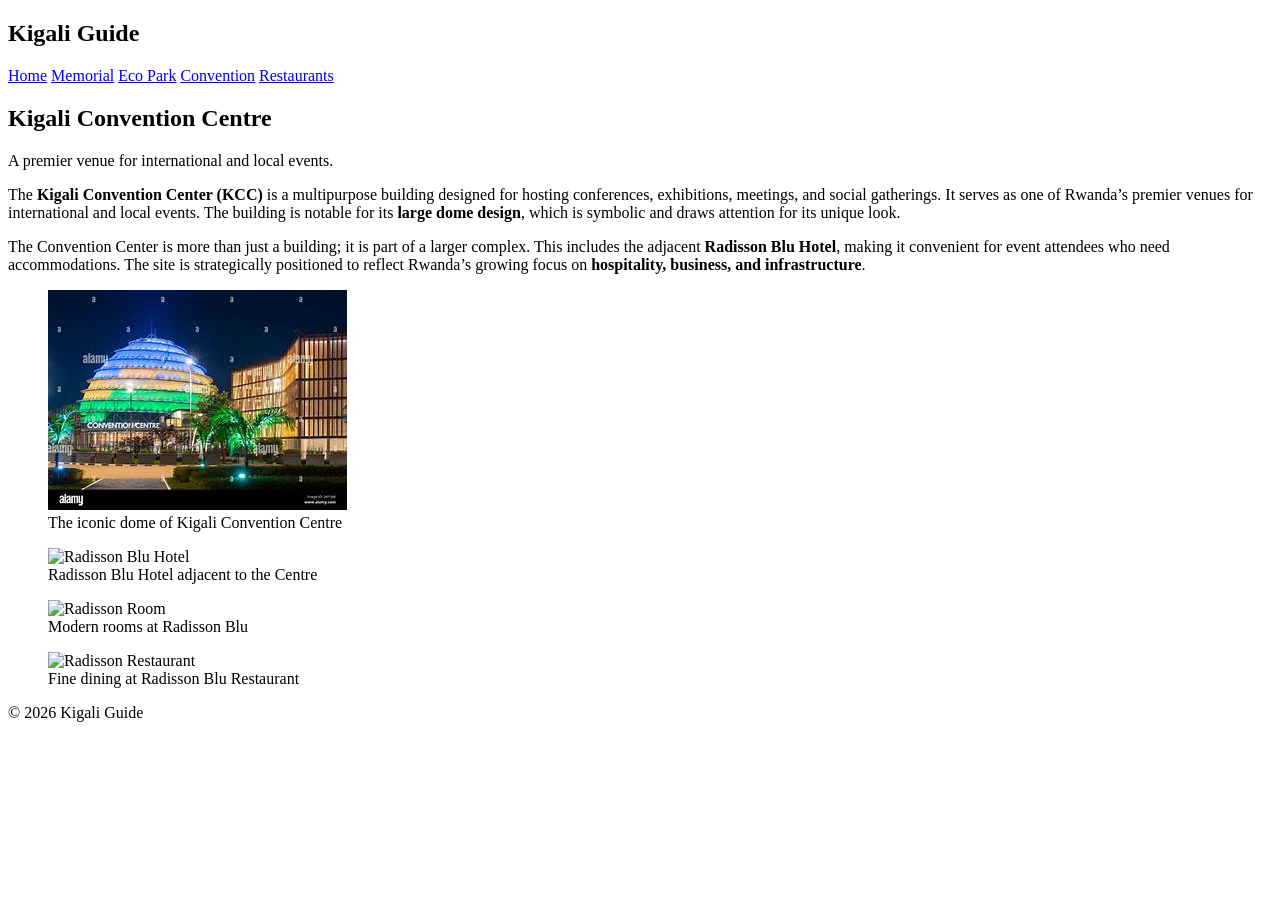
==== convention.html @ 90e212a1 "Created Convention Centre page with descriptive paragraphs and image gallery" ====
<!DOCTYPE html>
<html lang="en">
<head>
  <meta charset="UTF-8">
  <title>Kigali Convention Centre</title>
  <link rel="stylesheet" href="convention.css">
</head>
<body>
<nav>
  <h2>Kigali Guide</h2>
  <div>
    <a href="index.html">Home</a>
    <a href="memorial.html">Memorial</a>
    <a href="park.html">Eco Park</a>
    <a href="convention.html">Convention</a>
    <a href="restaurants.html">Restaurants</a>
  </div>
</nav>

<section class="hero">
  <h1>Kigali Convention Centre</h1>
  <p>A premier venue for international and local events.</p>
</section>

<section class="content">
  <p>
    The <b>Kigali Convention Center (KCC)</b> is a multipurpose building designed for hosting 
    conferences, exhibitions, meetings, and social gatherings. It serves as one of Rwanda’s 
    premier venues for international and local events. The building is notable for its 
    <b>large dome design</b>, which is symbolic and draws attention for its unique look.
  </p>
  <p>
    The Convention Center is more than just a building; it is part of a larger complex. 
    This includes the adjacent <b>Radisson Blu Hotel</b>, making it convenient for event 
    attendees who need accommodations. The site is strategically positioned to reflect 
    Rwanda’s growing focus on <b>hospitality, business, and infrastructure</b>.
  </p>

  <div class="gallery">
    <figure>
      <img src="convention.jpg" alt="Convention Dome">
      <figcaption>The iconic dome of Kigali Convention Centre</figcaption>
    </figure>
    <figure>
      <img src="radisson.jpg" alt="Radisson Blu Hotel">
      <figcaption>Radisson Blu Hotel adjacent to the Centre</figcaption>
    </figure>
    <figure>
      <img src="radisson room.jpg" alt="Radisson Room">
      <figcaption>Modern rooms at Radisson Blu</figcaption>
    </figure>
    <figure>
      <img src="radisson restaurant.jpg" alt="Radisson Restaurant">
      <figcaption>Fine dining at Radisson Blu Restaurant</figcaption>
    </figure>
  </div>
</section>

<footer>
  <p>© 2026 Kigali Guide</p>
</footer>
</body>
</html>
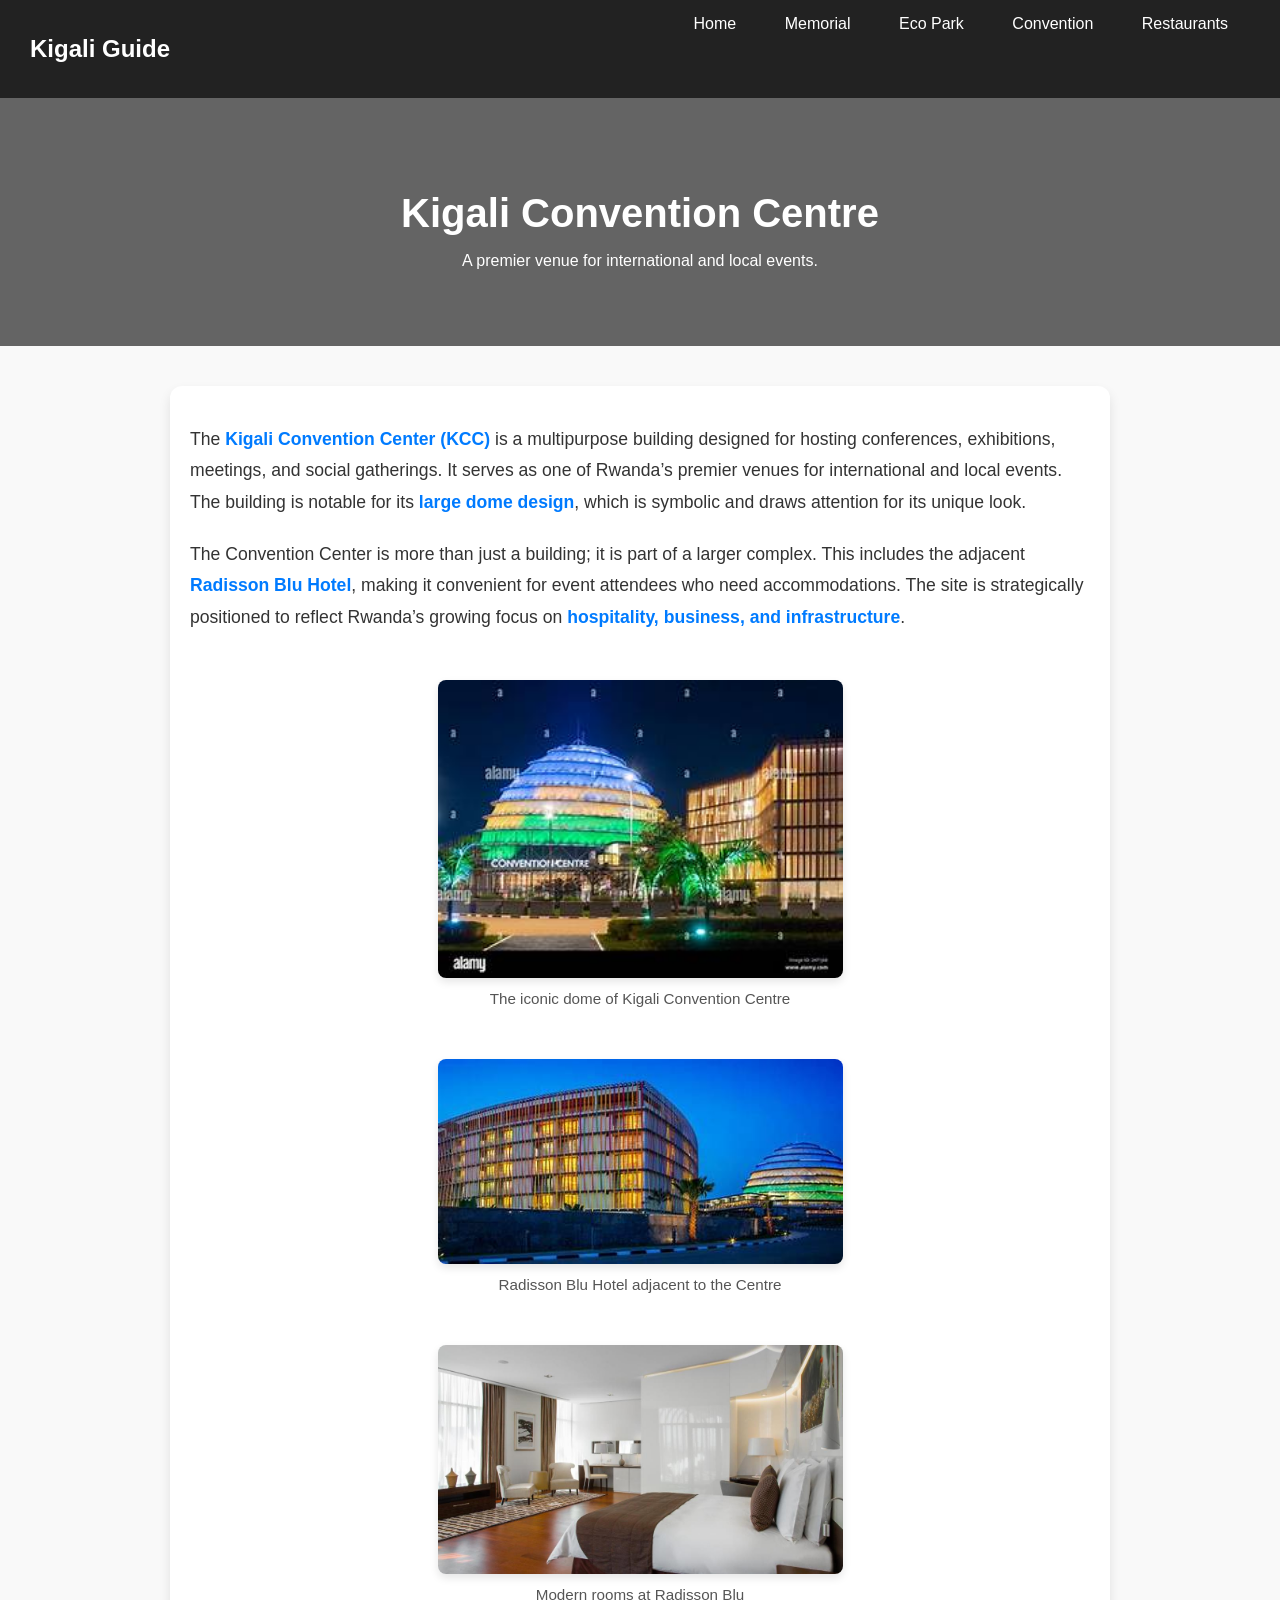
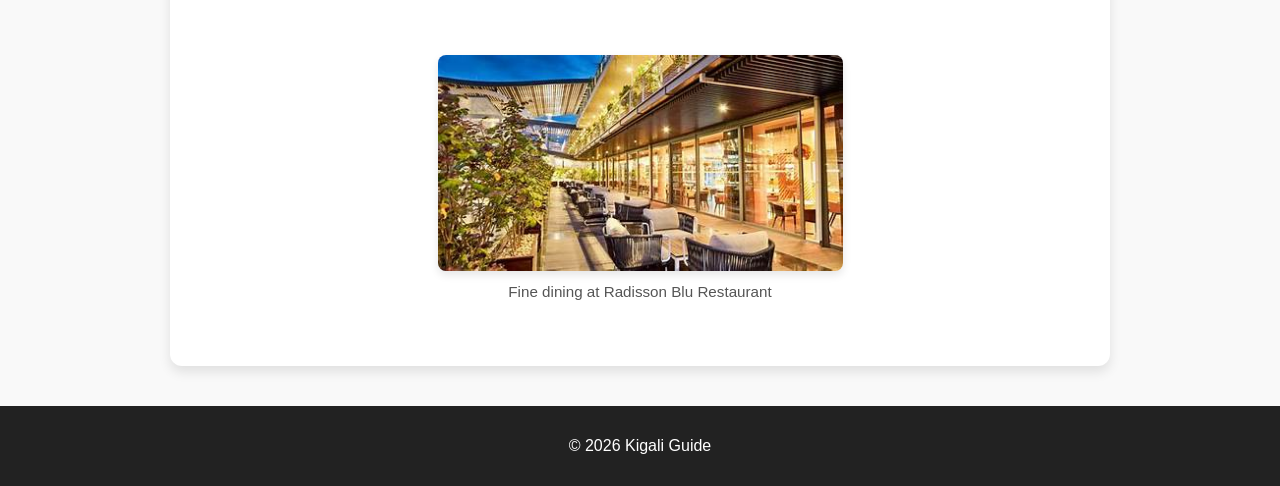
==== commit 12289a10: "Updated image paths to match actual file names" ====
--- a/convention.html
+++ b/convention.html
@@ -42,19 +42,20 @@
       <figcaption>The iconic dome of Kigali Convention Centre</figcaption>
     </figure>
     <figure>
-      <img src="radisson.jpg" alt="Radisson Blu Hotel">
+      <img src="radisson kigali.jpg" alt="Radisson Blu Hotel">
       <figcaption>Radisson Blu Hotel adjacent to the Centre</figcaption>
     </figure>
     <figure>
-      <img src="radisson room.jpg" alt="Radisson Room">
+      <img src="radisson room kigali.jpg" alt="Radisson Room">
       <figcaption>Modern rooms at Radisson Blu</figcaption>
     </figure>
     <figure>
-      <img src="radisson restaurant.jpg" alt="Radisson Restaurant">
+      <img src="radisson restaurant kigali.jpg" alt="Radisson Restaurant">
       <figcaption>Fine dining at Radisson Blu Restaurant</figcaption>
     </figure>
   </div>
 </section>
+
 
 <footer>
   <p>© 2026 Kigali Guide</p>
--- a/convention.css
+++ b/convention.css
@@ -0,0 +1,100 @@
+body {
+  font-family: 'Segoe UI', Arial, sans-serif;
+  margin: 0;
+  background: #f9f9f9;
+  color: #333;
+}
+
+nav {
+  background: #222;
+  color: white;
+  padding: 15px 30px;
+  display: flex;
+  justify-content: space-between;
+  position: sticky;
+  top: 0;
+}
+
+nav a {
+  color: white;
+  margin: 0 10px;
+  text-decoration: none;
+  padding: 6px 12px;
+  transition: background 0.3s ease;
+}
+
+nav a:hover {
+  background: #007BFF;
+  border-radius: 4px;
+}
+
+.hero {
+  text-align: center;
+  padding: 60px 20px;
+  background: linear-gradient(rgba(0,0,0,0.6), rgba(0,0,0,0.6)),
+              url('convention-banner.jpg') no-repeat center center/cover;
+  color: white;
+}
+
+.hero h1 {
+  font-size: 2.5em;
+  margin-bottom: 10px;
+}
+
+.content {
+  max-width: 900px;
+  margin: 40px auto;
+  padding: 20px;
+  background: #fff;
+  border-radius: 12px;
+  box-shadow: 0 6px 12px rgba(0,0,0,0.1);
+}
+
+.content p {
+  font-size: 1.1em;
+  line-height: 1.8;
+  margin-bottom: 20px;
+}
+
+.content b {
+  color: #007BFF;
+  font-weight: 600;
+}
+
+.gallery {
+  display: flex;
+  flex-wrap: wrap;
+  justify-content: center;
+  gap: 20px;
+  margin: 30px 0;
+}
+
+.gallery figure {
+  width: 45%;
+  text-align: center;
+}
+
+.gallery img {
+  width: 100%;
+  border-radius: 8px;
+  box-shadow: 0 4px 8px rgba(0,0,0,0.1);
+  transition: transform 0.3s ease;
+}
+
+.gallery img:hover {
+  transform: scale(1.05);
+}
+
+.gallery figcaption {
+  margin-top: 8px;
+  font-size: 0.95em;
+  color: #555;
+}
+
+footer {
+  background: #222;
+  color: white;
+  text-align: center;
+  padding: 15px;
+  margin-top: 40px;
+}
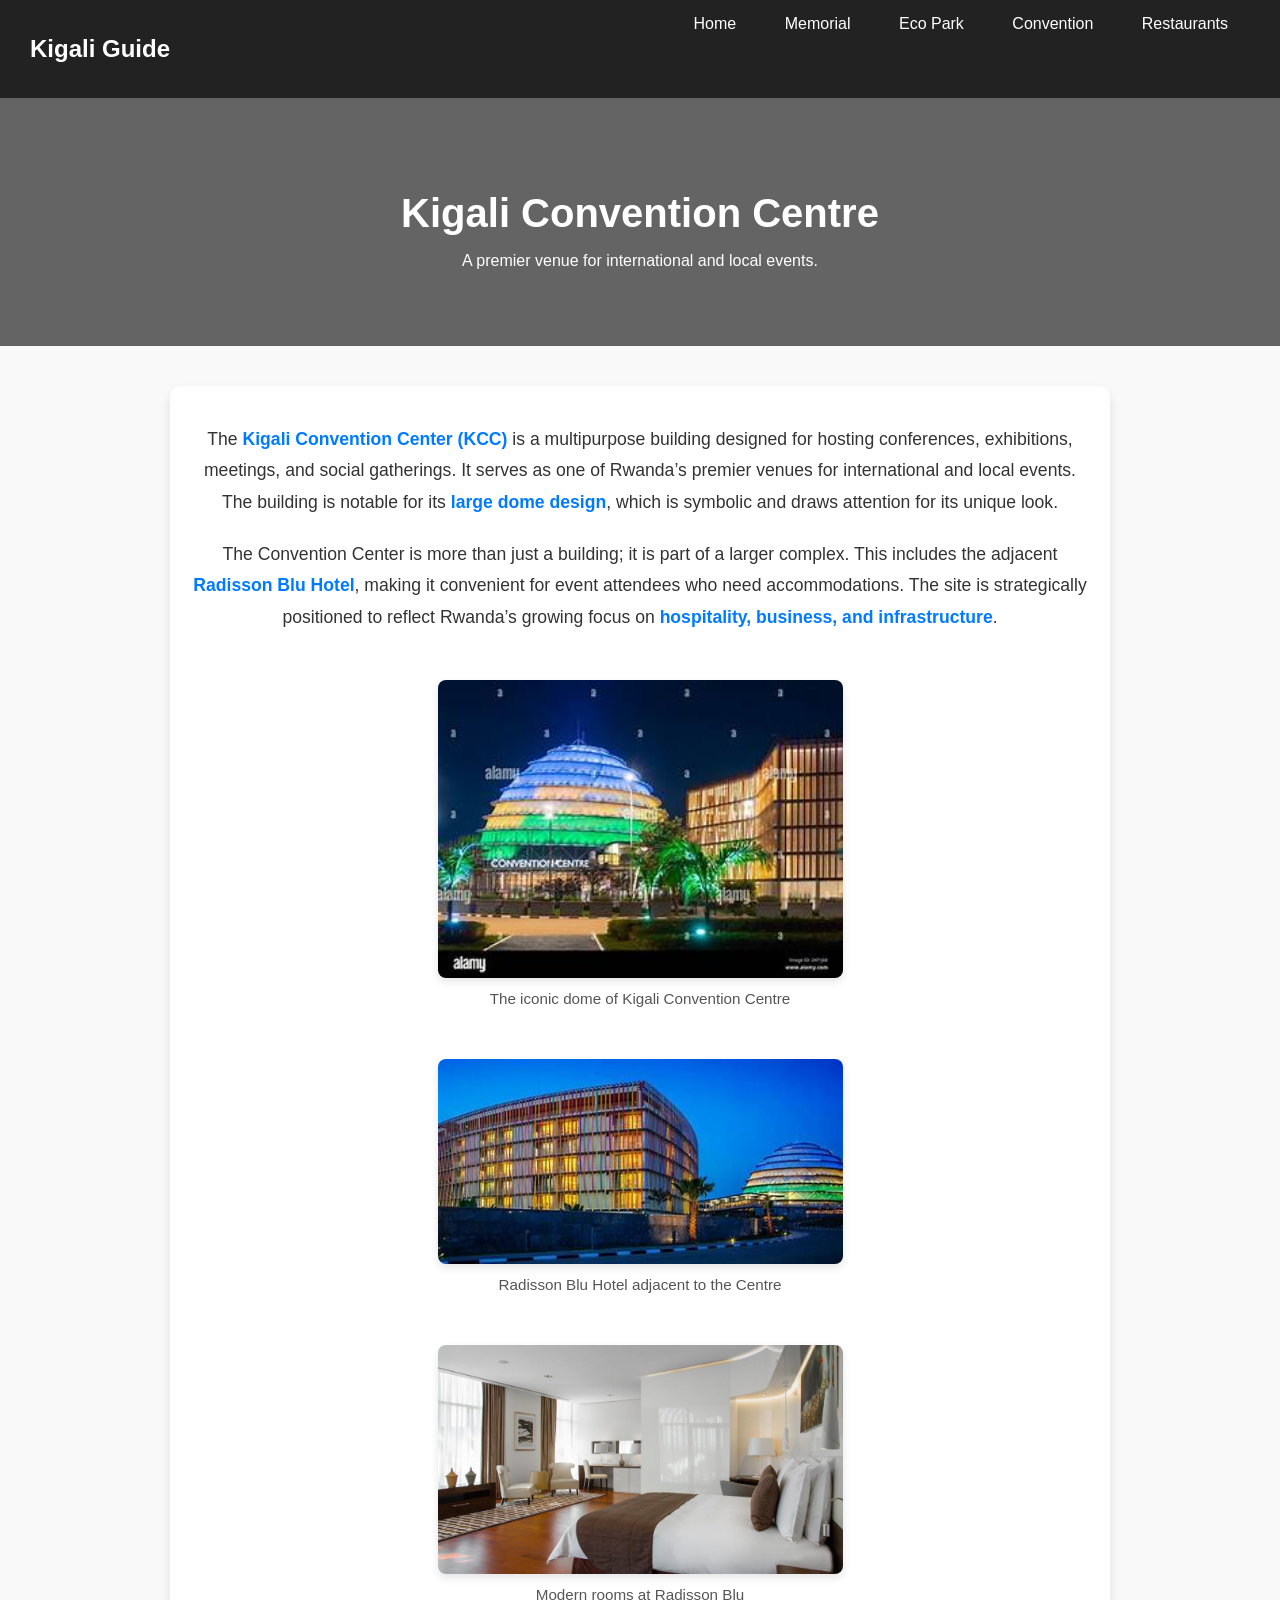
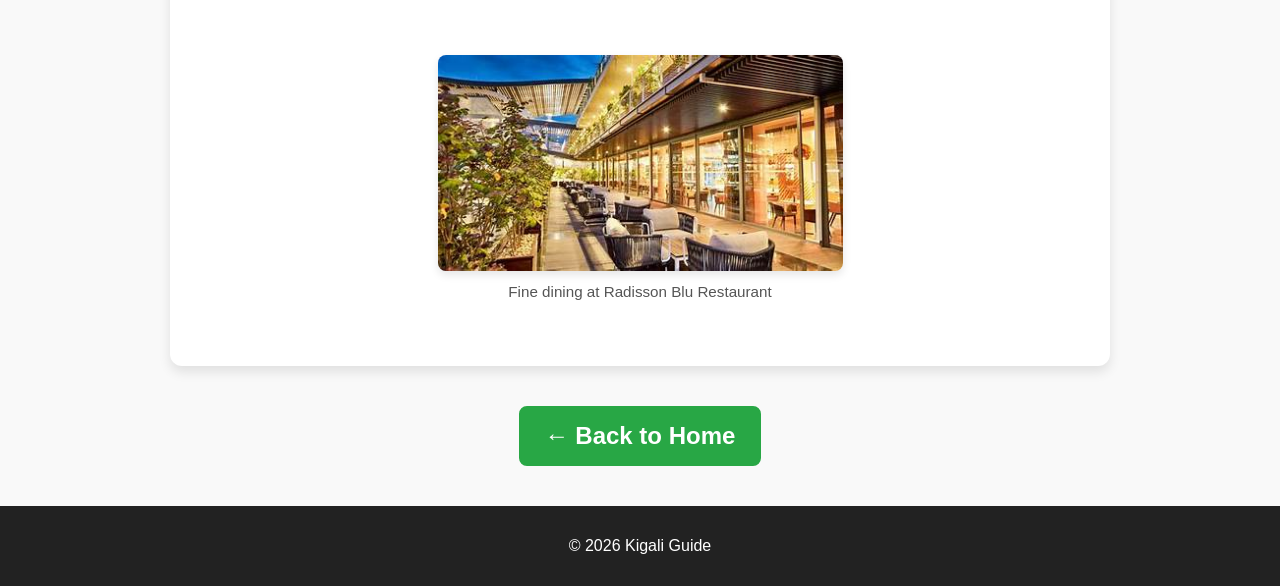
==== commit 57d79d4f: "Added Back to Home button on all pages for easy navigation" ====
--- a/convention.html
+++ b/convention.html
@@ -55,6 +55,9 @@
     </figure>
   </div>
 </section>
+<p>
+  <a href="index.html">← Back to Home</a>
+</p>
 
 
 <footer>
--- a/convention.css
+++ b/convention.css
@@ -98,3 +98,36 @@
   padding: 15px;
   margin-top: 40px;
 }
+p a {
+  display: inline-block;
+  font-size: 1.3em;           
+  color: #FF7043;             
+  font-weight: 600;
+  text-decoration: none;
+  padding: 8px 14px;
+  border: 2px solid #FF7043;
+  border-radius: 6px;
+  transition: all 0.3s ease;
+}
+p {
+  text-align: center;
+}
+
+p a {
+  display: inline-block;
+  font-size: 1.5em;         
+  color: #fff;              
+  font-weight: 700;
+  text-decoration: none;
+  padding: 14px 24px;      
+  background-color: #28a745; 
+  border: 2px solid #28a745;
+  border-radius: 8px;
+  transition: all 0.3s ease;
+}
+
+p a:hover {
+  background-color: #218838;
+  border-color: #218838;
+  color: #fff;
+}
